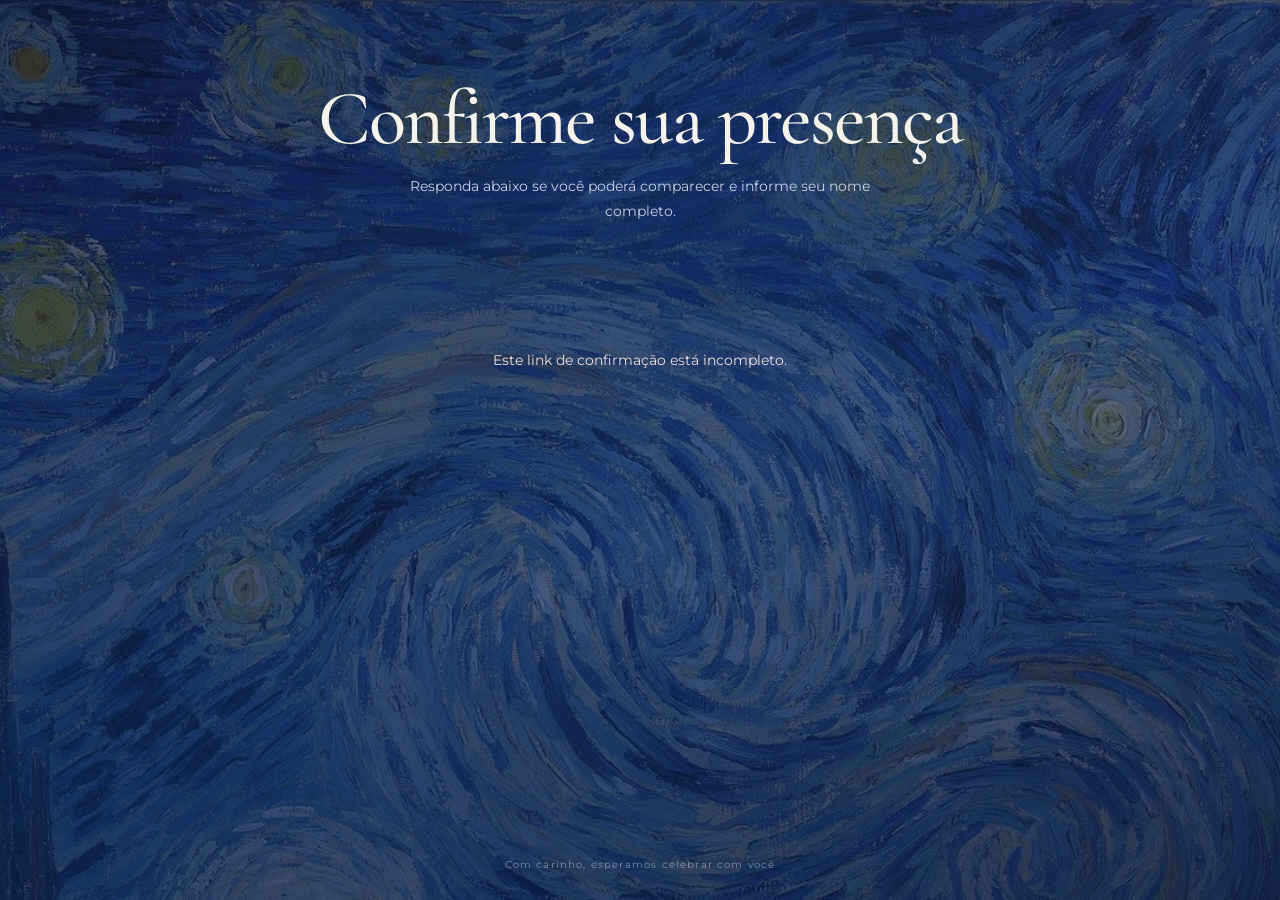
==== site-atualizado/confirmar.html @ 212c64fe "Add files via upload" ====
<!doctype html>
<html lang="pt-BR">
<head>
  <meta charset="utf-8">
  <meta name="viewport" content="width=device-width, initial-scale=1, viewport-fit=cover">
  <meta name="theme-color" content="#071735">
  <meta name="referrer" content="no-referrer">
  <meta name="robots" content="noindex, nofollow">
  <meta name="description" content="Confirme sua presença e informe seu nome completo.">
  <title>Confirme sua presença</title>
  <link rel="preconnect" href="https://fonts.googleapis.com">
  <link rel="preconnect" href="https://fonts.gstatic.com" crossorigin>
  <link href="https://fonts.googleapis.com/css2?family=Cormorant+Garamond:wght@400;500;600;700&family=Montserrat:wght@400;500;600;700&display=swap" rel="stylesheet">
  <link rel="stylesheet" href="css/confirmar.css">
  <script src="js/api.js" defer></script>
  <script src="js/confirmar.js" defer></script>
</head>
<body class="starry-background">
  <main class="page-shell">
    <header class="intro">
      <h1>Confirme sua presença</h1>
      <p class="intro-copy" id="intro-copy">Responda abaixo se você poderá comparecer e informe seu nome completo.</p>
    </header>

    <section id="state-panel" class="state-panel" aria-live="polite" aria-atomic="true">
      <div class="loading-mark" aria-hidden="true"><span></span><span></span><span></span></div>
      <p>Preparando sua noite...</p>
    </section>

    <section id="guest-content" class="guest-content" hidden>
      <form id="rsvp-form">
        <div id="guest-list" class="guest-list"></div>
        <div class="form-footer">
          <p id="form-note" class="form-note">Escolha uma resposta e informe o nome completo de cada pessoa antes de salvar.</p>
          <button id="save-button" class="save-button" type="submit">Salvar confirmação</button>
        </div>
      </form>
    </section>

    <footer class="page-footer"><span>Com carinho, esperamos celebrar com você</span></footer>
  </main>
</body>
</html>
---- site-atualizado/css/confirmar.css ----
:root {
  color-scheme: dark;
  --night: #071735;
  --blue: #0B2454;
  --mid-blue: #193D78;
  --soft-blue: #7295C5;
  --gold: #F5CC59;
  --cream: #F5F3EC;
  --muted: #c7d2e3;
}

* { box-sizing: border-box; }
html { min-width: 320px; min-height: 100%; background: var(--night); }
body {
  min-height: 100vh;
  margin: 0;
  overflow-x: hidden;
  color: var(--cream);
  background: radial-gradient(ellipse at 52% 20%, rgba(25,61,120,.36), transparent 47%), radial-gradient(ellipse at 5% 86%, rgba(11,36,84,.5), transparent 40%), linear-gradient(155deg, rgba(7,23,53,.72), rgba(11,36,84,.62) 55%, rgba(7,23,53,.8)), url("../assets/noite-estrelada.jpg");
  background-size: auto, auto, auto, cover;
  background-position: center, center, center, center 38%;
  background-attachment: fixed;
  font-family: Montserrat, sans-serif;
}
body::before { content: ""; position: fixed; inset: 0; pointer-events: none; opacity: .14; background-image: url("data:image/svg+xml,%3Csvg viewBox='0 0 180 180' xmlns='http://www.w3.org/2000/svg'%3E%3Cfilter id='n'%3E%3CfeTurbulence type='fractalNoise' baseFrequency='.9' numOctaves='2' stitchTiles='stitch'/%3E%3C/filter%3E%3Crect width='100%25' height='100%25' filter='url(%23n)' opacity='.2'/%3E%3C/svg%3E"); mix-blend-mode: soft-light; }
.page-shell { position: relative; z-index: 1; width: min(100% - 40px, 780px); min-height: 100vh; margin: 0 auto; padding: max(68px, 10vh) 0 30px; display: flex; flex-direction: column; }
.intro, .family-heading { text-align: center; }
.eyebrow { margin: 0; color: var(--gold); font-size: .68rem; font-weight: 600; letter-spacing: .24em; line-height: 1.6; text-transform: uppercase; }
.ornament { display: flex; width: 92px; align-items: center; gap: 8px; margin: 18px auto; }
.ornament span { flex: 1; height: 1px; background: linear-gradient(90deg, transparent, rgba(245,204,89,.7)); }
.ornament span:last-child { transform: scaleX(-1); }.ornament i { width: 5px; height: 5px; border: 1px solid var(--gold); transform: rotate(45deg); }
h1, h2, .guest-name { font-family: "Cormorant Garamond", Georgia, serif; font-weight: 500; }
h1 { margin: 0; font-size: clamp(2.7rem, 8vw, 4.8rem); line-height: .98; letter-spacing: -.025em; }
.intro-copy { max-width: 500px; margin: 18px auto 0; color: var(--muted); font-size: .86rem; line-height: 1.8; }
.event-details { margin:14px 0 0; color:var(--gold); font-size:.72rem; letter-spacing:.09em; }
.state-panel { min-height: 185px; margin: 45px 0; display: flex; flex-direction: column; align-items: center; justify-content: center; gap: 12px; text-align: center; color: var(--cream); }
.state-panel > p { margin: 0; font-size: .9rem; line-height: 1.8; }
.state-panel[hidden], .guest-content[hidden] { display: none; }
.loading-mark { display: flex; align-items: center; gap: 7px; height: 24px; }
.loading-mark span { width: 4px; height: 4px; border-radius: 50%; background: var(--gold); animation: drift 1.5s ease-in-out infinite; }
.loading-mark span:nth-child(2) { animation-delay: .18s; }.loading-mark span:nth-child(3) { animation-delay: .36s; }
@keyframes drift { 0%, 100% { transform: translateY(3px); opacity: .4; } 50% { transform: translateY(-4px); opacity: 1; } }
.state-error { color: #f2dede; }.state-success { margin: 28px 0 8px; min-height: 145px; }
.state-success .eyebrow { font-size: .74rem; }.state-success > p:not(.eyebrow) { color: var(--muted); }
.text-button { border: 0; border-bottom: 1px solid rgba(245,204,89,.65); padding: 7px 2px; color: var(--gold); background: transparent; font: 600 .75rem Montserrat, sans-serif; cursor: pointer; }
.guest-content { margin-top: 50px; }
.guest-list { display: grid; gap: 16px; }
.guest-row { box-sizing:border-box; width:100%; max-width:100%; min-width:0; margin:0; padding:22px 20px 24px; border:1px solid rgba(114,149,197,.36); border-radius:8px; background:rgba(5,19,45,.66); box-shadow:0 12px 28px rgba(0,0,0,.16); }
.guest-name { display:block; box-sizing:border-box; width:100%; min-inline-size:0; max-width:100%; padding:0; color:var(--cream); font-size:clamp(1.7rem,5.8vw,2.25rem); line-height:1.08; white-space:normal!important; overflow-wrap:anywhere; word-break:break-word; }
.guest-row > legend { box-sizing:border-box; width:100%; min-width:0; max-width:100%; white-space:normal; overflow-wrap:anywhere; }
.guest-category { display:none!important; }
.response-choices { display: grid; grid-template-columns: 1fr 1fr; gap: 10px; }.full-name-field { grid-column: 1 / -1; display: grid; gap: 8px; margin-top: 16px; color: var(--muted); font-size: .7rem; letter-spacing: .05em; text-align: left; }
.full-name-field input { width: 100%; min-height: 50px; padding: 12px 14px; border: 1px solid rgba(114,149,197,.45); border-radius: 0; color: var(--cream); background: rgba(7,23,53,.56); font: 400 .9rem Montserrat, sans-serif; letter-spacing: normal; }
.full-name-field input:focus { border-color: var(--gold); outline: 2px solid rgba(245,204,89,.24); outline-offset: 2px; }
.full-name-hint { color: #91a6c4; font-size: .62rem; line-height: 1.6; letter-spacing: normal; }
.choice { position: relative; display: flex; min-height: 50px; align-items: center; justify-content: center; padding: 10px 12px; border: 1px solid rgba(114,149,197,.45); color: #d8e1ef; text-align: center; cursor: pointer; transition: border-color .18s, color .18s, background .18s; }
.choice:hover { border-color: rgba(245,204,89,.7); }
.choice input { position: absolute; width: 1px; height: 1px; opacity: 0; }
.choice span { font-size: .69rem; font-weight: 500; line-height: 1.45; }
.choice:has(input:checked) { border-color: var(--gold); color: var(--gold); background: rgba(245,204,89,.07); }
.choice:has(input:focus-visible) { outline: 2px solid var(--cream); outline-offset: 3px; }
.form-footer { padding-top: 23px; text-align: center; }
.form-note { min-height: 20px; margin: 0 0 14px; color: var(--muted); font-size: .7rem; line-height: 1.6; }.form-note-error { color: #ffd3c9; }
.save-button { width: 100%; min-height: 56px; padding: 14px 22px; border: 1px solid var(--gold); color: var(--night); background: var(--gold); font: 700 .72rem Montserrat, sans-serif; letter-spacing: .15em; text-transform: uppercase; cursor: pointer; transition: background .18s, color .18s; }
.save-button:hover { color: var(--gold); background: transparent; }.save-button:disabled { opacity: .72; cursor: wait; }
.save-button.is-saving::before { display:inline-block; width:14px; height:14px; margin:0 10px -2px 0; border:2px solid rgba(7,23,53,.28); border-top-color:var(--night); border-radius:50%; content:""; animation:save-spinner .72s linear infinite; }
@keyframes save-spinner { to { transform:rotate(360deg); } }
.page-footer { margin-top: auto; padding-top: 55px; color: rgba(199,210,227,.56); text-align: center; font-size: .61rem; letter-spacing: .12em; }
.landing { justify-content: center; }.landing .intro-copy { max-width: 410px; }
@media (min-width: 680px) { .page-shell { width: min(100% - 64px, 660px); padding-top: 9vh; }.guest-content { margin-top: 35px; }.guest-row { display:grid; width:100%; max-width:100%; grid-template-columns:minmax(0,1fr) minmax(0,1.25fr); align-items:center; column-gap:24px; row-gap:16px; }.guest-name { grid-column:1; }.guest-category { grid-column:1; margin-bottom:0; }.response-choices { min-width:0; grid-column:2; grid-row:1 / span 2; }.save-button { width:min(100%,360px); } }
@media (max-width: 679px) { body { min-height:100vh; min-height:100svh; background-attachment:scroll; background-size:auto,auto,auto,100% auto; background-position:center,center,center,center top; background-repeat:no-repeat; }.page-shell { width:min(calc(100% - 32px),660px); min-height:100vh; min-height:100svh; padding:max(30px,5svh) 0 calc(24px + env(safe-area-inset-bottom)); }.intro-copy { margin-top:14px; font-size:.9rem; line-height:1.7; }.guest-content { margin-top:28px; }.guest-list { gap:13px; }.guest-row { padding:19px 15px 21px; border-radius:8px; }.guest-name { overflow-wrap:anywhere; }.response-choices { gap:8px; }.choice { min-height:56px; padding:11px 8px; }.choice span { font-size:.74rem; }.full-name-field { margin-top:14px; font-size:.74rem; }.full-name-field input { min-height:52px; font-size:1rem; }.full-name-hint { font-size:.68rem; }.form-footer { padding-top:18px; }.save-button { min-height:58px; padding:15px 16px; font-size:.72rem; }.page-footer { padding-top:38px; padding-bottom:env(safe-area-inset-bottom); line-height:1.6; } }
@media (max-width:370px) { .page-shell { width:min(calc(100% - 24px),660px); }.guest-row { padding:17px 12px 19px; }.response-choices { grid-template-columns:1fr; }.choice { min-height:50px; } }
@media (prefers-reduced-motion: reduce) { *, *::before, *::after { animation-duration: .01ms !important; animation-iteration-count: 1 !important; scroll-behavior: auto !important; transition-duration: .01ms !important; } }
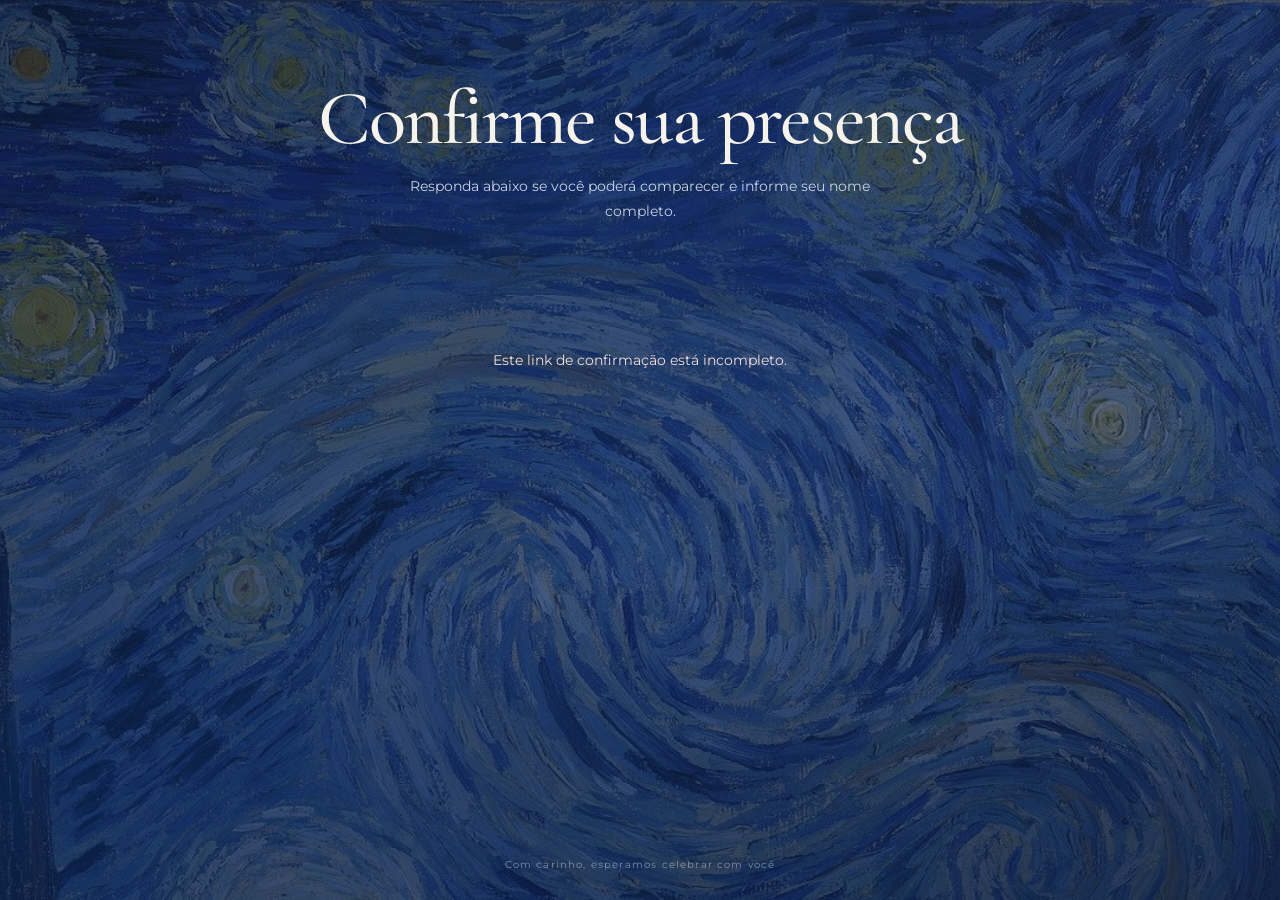
==== commit d0b5cbbc: "Update confirmar.html" ====
--- a/site-atualizado/confirmar.html
+++ b/site-atualizado/confirmar.html
@@ -7,6 +7,16 @@
   <meta name="referrer" content="no-referrer">
   <meta name="robots" content="noindex, nofollow">
   <meta name="description" content="Confirme sua presença e informe seu nome completo.">
+  <meta property="og:type" content="website">
+  <meta property="og:title" content="Confirme sua presença · Duda Gogh">
+  <meta property="og:description" content="Uma noite especial espera por você. Confirme sua presença.">
+  <meta property="og:image" content="https://ysmmcf.github.io/DudaGogh/logoDuda.png">
+  <meta property="og:image:secure_url" content="https://ysmmcf.github.io/DudaGogh/logoDuda.png">
+  <meta property="og:image:alt" content="Duda Gogh">
+  <meta name="twitter:card" content="summary_large_image">
+  <meta name="twitter:title" content="Confirme sua presença · Duda Gogh">
+  <meta name="twitter:description" content="Uma noite especial espera por você. Confirme sua presença.">
+  <meta name="twitter:image" content="https://ysmmcf.github.io/DudaGogh/logoDuda.png">
   <title>Confirme sua presença</title>
   <link rel="preconnect" href="https://fonts.googleapis.com">
   <link rel="preconnect" href="https://fonts.gstatic.com" crossorigin>
--- a/site-atualizado/css/confirmar.css
+++ b/site-atualizado/css/confirmar.css
@@ -19,10 +19,9 @@
   background: radial-gradient(ellipse at 52% 20%, rgba(25,61,120,.36), transparent 47%), radial-gradient(ellipse at 5% 86%, rgba(11,36,84,.5), transparent 40%), linear-gradient(155deg, rgba(7,23,53,.72), rgba(11,36,84,.62) 55%, rgba(7,23,53,.8)), url("../assets/noite-estrelada.jpg");
   background-size: auto, auto, auto, cover;
   background-position: center, center, center, center 38%;
-  background-attachment: fixed;
+  background-attachment: scroll;
   font-family: Montserrat, sans-serif;
 }
-body::before { content: ""; position: fixed; inset: 0; pointer-events: none; opacity: .14; background-image: url("data:image/svg+xml,%3Csvg viewBox='0 0 180 180' xmlns='http://www.w3.org/2000/svg'%3E%3Cfilter id='n'%3E%3CfeTurbulence type='fractalNoise' baseFrequency='.9' numOctaves='2' stitchTiles='stitch'/%3E%3C/filter%3E%3Crect width='100%25' height='100%25' filter='url(%23n)' opacity='.2'/%3E%3C/svg%3E"); mix-blend-mode: soft-light; }
 .page-shell { position: relative; z-index: 1; width: min(100% - 40px, 780px); min-height: 100vh; margin: 0 auto; padding: max(68px, 10vh) 0 30px; display: flex; flex-direction: column; }
 .intro, .family-heading { text-align: center; }
 .eyebrow { margin: 0; color: var(--gold); font-size: .68rem; font-weight: 600; letter-spacing: .24em; line-height: 1.6; text-transform: uppercase; }
